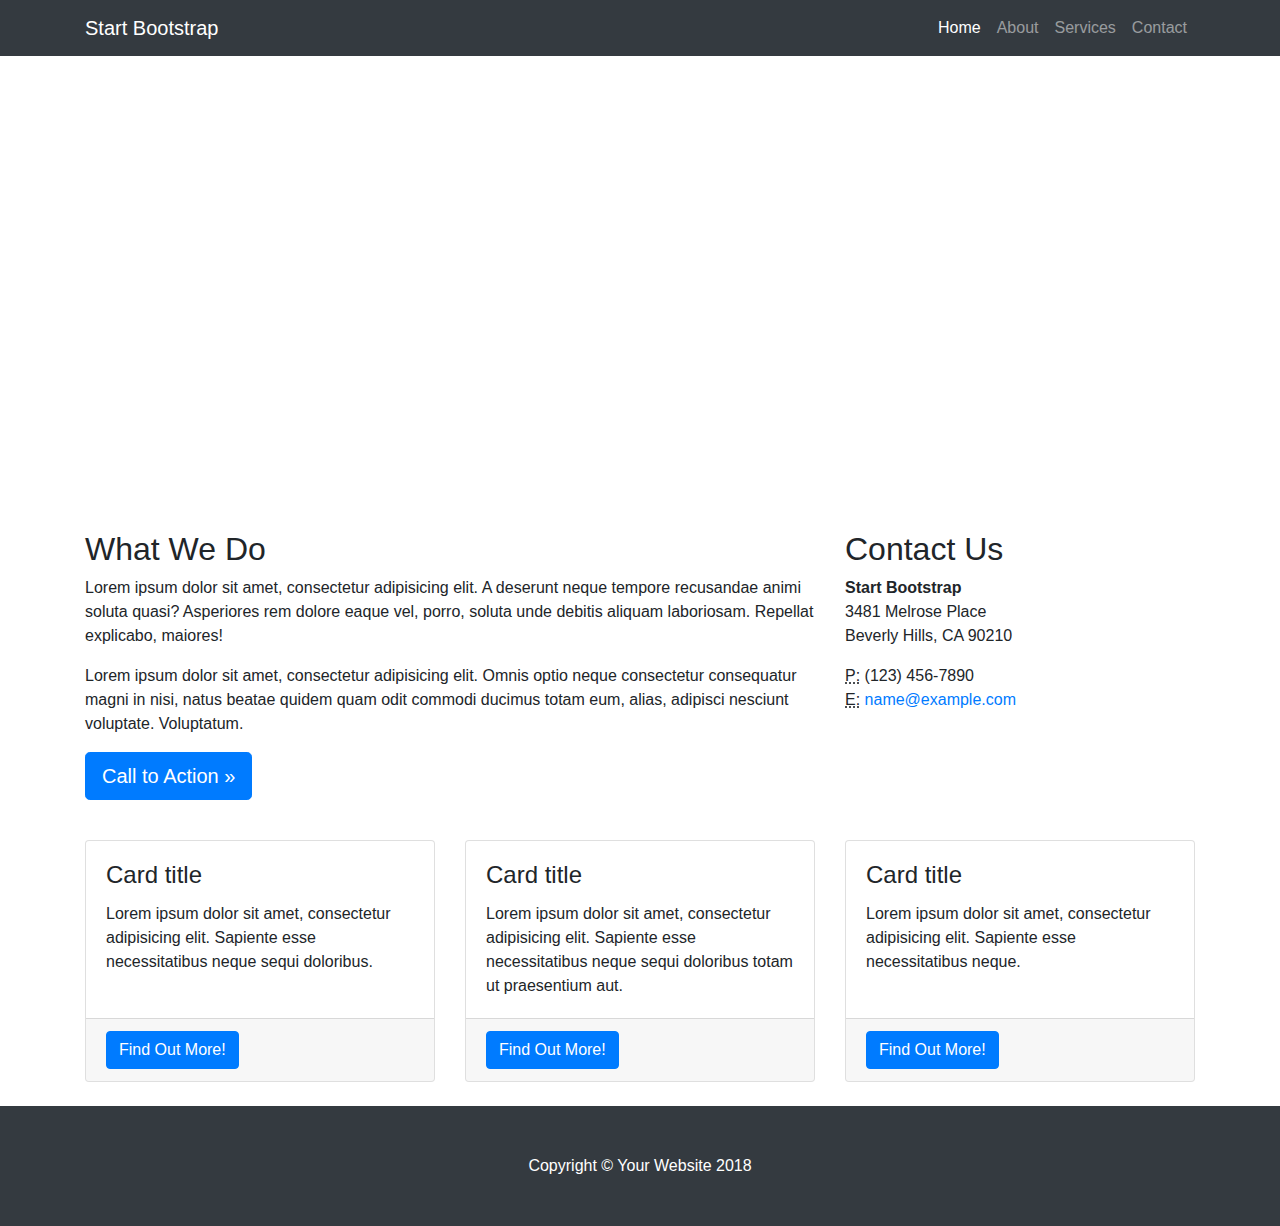
==== index.html @ 5710fcd1 "Init" ====
<!DOCTYPE html>
<html lang="en">

  <head>

    <meta charset="utf-8">
    <meta name="viewport" content="width=device-width, initial-scale=1, shrink-to-fit=no">
    <meta name="description" content="">
    <meta name="author" content="">

    <title>Business Frontpage - Start Bootstrap Template</title>

    <!-- Bootstrap core CSS -->
    <link href="vendor/bootstrap/css/bootstrap.min.css" rel="stylesheet">

    <!-- Custom styles for this template -->
    <link href="css/business-frontpage.css" rel="stylesheet">

  </head>

  <body>

    <!-- Navigation -->
    <nav class="navbar navbar-expand-lg navbar-dark bg-dark fixed-top">
      <div class="container">
        <a class="navbar-brand" href="#">Start Bootstrap</a>
        <button class="navbar-toggler" type="button" data-toggle="collapse" data-target="#navbarResponsive" aria-controls="navbarResponsive" aria-expanded="false" aria-label="Toggle navigation">
          <span class="navbar-toggler-icon"></span>
        </button>
        <div class="collapse navbar-collapse" id="navbarResponsive">
          <ul class="navbar-nav ml-auto">
            <li class="nav-item active">
              <a class="nav-link" href="#">Home
                <span class="sr-only">(current)</span>
              </a>
            </li>
            <li class="nav-item">
              <a class="nav-link" href="#">About</a>
            </li>
            <li class="nav-item">
              <a class="nav-link" href="#">Services</a>
            </li>
            <li class="nav-item">
              <a class="nav-link" href="#">Contact</a>
            </li>
          </ul>
        </div>
      </div>
    </nav>

    <!-- Header with Background Image -->
    <header class="business-header">
      <div class="container">
        <div class="row">
          <div class="col-lg-12">
            <h1 class="display-3 text-center text-white mt-4">Business Name or Tagline</h1>
          </div>
        </div>
      </div>
    </header>

    <!-- Page Content -->
    <div class="container">

      <div class="row">
        <div class="col-sm-8">
          <h2 class="mt-4">What We Do</h2>
          <p>Lorem ipsum dolor sit amet, consectetur adipisicing elit. A deserunt neque tempore recusandae animi soluta quasi? Asperiores rem dolore eaque vel, porro, soluta unde debitis aliquam laboriosam. Repellat explicabo, maiores!</p>
          <p>Lorem ipsum dolor sit amet, consectetur adipisicing elit. Omnis optio neque consectetur consequatur magni in nisi, natus beatae quidem quam odit commodi ducimus totam eum, alias, adipisci nesciunt voluptate. Voluptatum.</p>
          <p>
            <a class="btn btn-primary btn-lg" href="#">Call to Action &raquo;</a>
          </p>
        </div>
        <div class="col-sm-4">
          <h2 class="mt-4">Contact Us</h2>
          <address>
            <strong>Start Bootstrap</strong>
            <br>3481 Melrose Place
            <br>Beverly Hills, CA 90210
            <br>
          </address>
          <address>
            <abbr title="Phone">P:</abbr>
            (123) 456-7890
            <br>
            <abbr title="Email">E:</abbr>
            <a href="mailto:#">name@example.com</a>
          </address>
        </div>
      </div>
      <!-- /.row -->

      <div class="row">
        <div class="col-sm-4 my-4">
          <div class="card">
            <img class="card-img-top" src="http://placehold.it/300x200" alt="">
            <div class="card-body">
              <h4 class="card-title">Card title</h4>
              <p class="card-text">Lorem ipsum dolor sit amet, consectetur adipisicing elit. Sapiente esse necessitatibus neque sequi doloribus.</p>
            </div>
            <div class="card-footer">
              <a href="#" class="btn btn-primary">Find Out More!</a>
            </div>
          </div>
        </div>
        <div class="col-sm-4 my-4">
          <div class="card">
            <img class="card-img-top" src="http://placehold.it/300x200" alt="">
            <div class="card-body">
              <h4 class="card-title">Card title</h4>
              <p class="card-text">Lorem ipsum dolor sit amet, consectetur adipisicing elit. Sapiente esse necessitatibus neque sequi doloribus totam ut praesentium aut.</p>
            </div>
            <div class="card-footer">
              <a href="#" class="btn btn-primary">Find Out More!</a>
            </div>
          </div>
        </div>
        <div class="col-sm-4 my-4">
          <div class="card">
            <img class="card-img-top" src="http://placehold.it/300x200" alt="">
            <div class="card-body">
              <h4 class="card-title">Card title</h4>
              <p class="card-text">Lorem ipsum dolor sit amet, consectetur adipisicing elit. Sapiente esse necessitatibus neque.</p>
            </div>
            <div class="card-footer">
              <a href="#" class="btn btn-primary">Find Out More!</a>
            </div>
          </div>
        </div>

      </div>
      <!-- /.row -->

    </div>
    <!-- /.container -->

    <!-- Footer -->
    <footer class="py-5 bg-dark">
      <div class="container">
        <p class="m-0 text-center text-white">Copyright &copy; Your Website 2018</p>
      </div>
      <!-- /.container -->
    </footer>

    <!-- Bootstrap core JavaScript -->
    <script src="vendor/jquery/jquery.min.js"></script>
    <script src="vendor/bootstrap/js/bootstrap.bundle.min.js"></script>

  </body>

</html>
---- css/business-frontpage.css ----
/*!
 * Start Bootstrap - Busines Frontpage (https://startbootstrap.com/template-overviews/business-frontpage)
 * Copyright 2013-2017 Start Bootstrap
 * Licensed under MIT (https://github.com/BlackrockDigital/startbootstrap-business-frontpage/blob/master/LICENSE)
 */

body {
  padding-top: 54px;
}

@media (min-width: 992px) {
  body {
    padding-top: 56px;
  }
}

.business-header {
  height: 50vh;
  min-height: 300px;
  background: url('http://placehold.it/1920x400') center center no-repeat scroll;
  -webkit-background-size: cover;
  -moz-background-size: cover;
  background-size: cover;
  -o-background-size: cover;
}

.card {
  height: 100%;
}
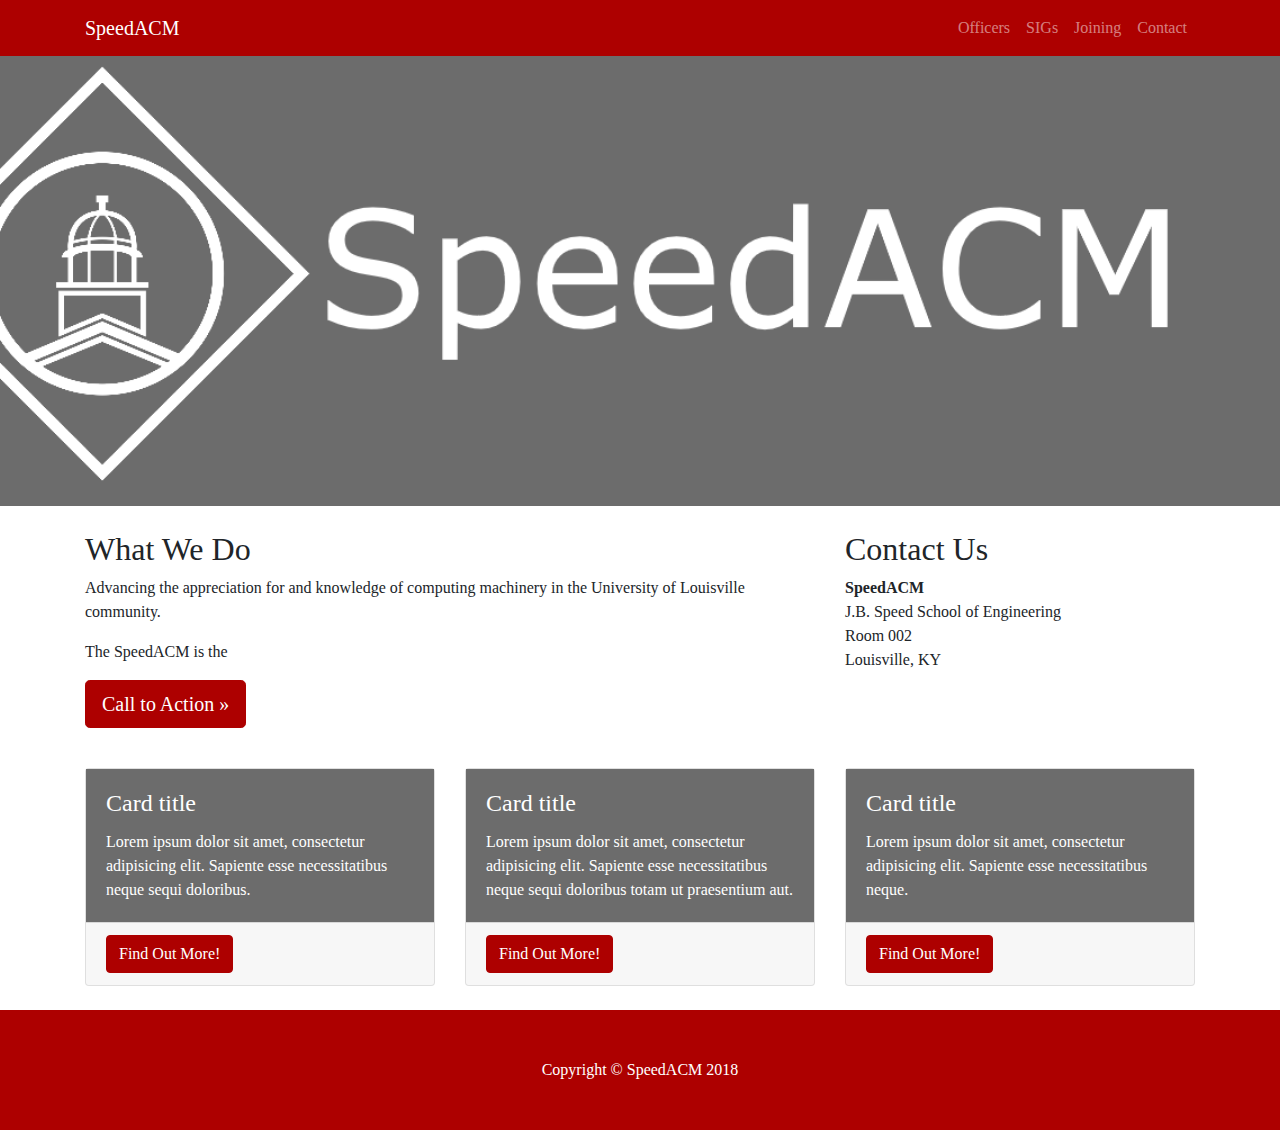
==== commit 14983f2c: "Css adjustment" ====
--- a/index.html
+++ b/index.html
@@ -8,13 +8,16 @@
     <meta name="description" content="">
     <meta name="author" content="">
 
-    <title>Business Frontpage - Start Bootstrap Template</title>
+    <title>SpeedACM</title>
 
     <!-- Bootstrap core CSS -->
     <link href="vendor/bootstrap/css/bootstrap.min.css" rel="stylesheet">
 
     <!-- Custom styles for this template -->
-    <link href="css/business-frontpage.css" rel="stylesheet">
+    <link href="css/home.css" rel="stylesheet">
+      
+    <!-- Header and Footer CSS -->
+    <link href="css/header-footer.css" rel="stylesheet">
 
   </head>
 
@@ -23,25 +26,23 @@
     <!-- Navigation -->
     <nav class="navbar navbar-expand-lg navbar-dark bg-dark fixed-top">
       <div class="container">
-        <a class="navbar-brand" href="#">Start Bootstrap</a>
+        <a class="navbar-brand" href="/index.html">SpeedACM</a>
         <button class="navbar-toggler" type="button" data-toggle="collapse" data-target="#navbarResponsive" aria-controls="navbarResponsive" aria-expanded="false" aria-label="Toggle navigation">
           <span class="navbar-toggler-icon"></span>
         </button>
         <div class="collapse navbar-collapse" id="navbarResponsive">
           <ul class="navbar-nav ml-auto">
-            <li class="nav-item active">
-              <a class="nav-link" href="#">Home
-                <span class="sr-only">(current)</span>
-              </a>
+            <li class="nav-item">
+              <a class="nav-link" href="officers.html">Officers</a>
             </li>
             <li class="nav-item">
-              <a class="nav-link" href="#">About</a>
+              <a class="nav-link" href="/SIG.html">SIGs</a>
             </li>
             <li class="nav-item">
-              <a class="nav-link" href="#">Services</a>
+              <a class="nav-link" href="/join.html">Joining</a>
             </li>
             <li class="nav-item">
-              <a class="nav-link" href="#">Contact</a>
+              <a class="nav-link" href="/contact.html">Contact</a>
             </li>
           </ul>
         </div>
@@ -53,7 +54,7 @@
       <div class="container">
         <div class="row">
           <div class="col-lg-12">
-            <h1 class="display-3 text-center text-white mt-4">Business Name or Tagline</h1>
+            <h1 class="display-3 text-center text-white mt-4"></h1>
           </div>
         </div>
       </div>
@@ -65,8 +66,8 @@
       <div class="row">
         <div class="col-sm-8">
           <h2 class="mt-4">What We Do</h2>
-          <p>Lorem ipsum dolor sit amet, consectetur adipisicing elit. A deserunt neque tempore recusandae animi soluta quasi? Asperiores rem dolore eaque vel, porro, soluta unde debitis aliquam laboriosam. Repellat explicabo, maiores!</p>
-          <p>Lorem ipsum dolor sit amet, consectetur adipisicing elit. Omnis optio neque consectetur consequatur magni in nisi, natus beatae quidem quam odit commodi ducimus totam eum, alias, adipisci nesciunt voluptate. Voluptatum.</p>
+          <p>Advancing the appreciation for and knowledge of computing machinery in the University of Louisville community.</p>
+          <p>The SpeedACM is the </p>
           <p>
             <a class="btn btn-primary btn-lg" href="#">Call to Action &raquo;</a>
           </p>
@@ -74,17 +75,11 @@
         <div class="col-sm-4">
           <h2 class="mt-4">Contact Us</h2>
           <address>
-            <strong>Start Bootstrap</strong>
-            <br>3481 Melrose Place
-            <br>Beverly Hills, CA 90210
+            <strong>SpeedACM</strong>
+            <br>J.B. Speed School of Engineering
+            <br>Room 002
+            <br>Louisville, KY 
             <br>
-          </address>
-          <address>
-            <abbr title="Phone">P:</abbr>
-            (123) 456-7890
-            <br>
-            <abbr title="Email">E:</abbr>
-            <a href="mailto:#">name@example.com</a>
           </address>
         </div>
       </div>
@@ -137,7 +132,7 @@
     <!-- Footer -->
     <footer class="py-5 bg-dark">
       <div class="container">
-        <p class="m-0 text-center text-white">Copyright &copy; Your Website 2018</p>
+        <p class="m-0 text-center text-white">Copyright &copy; SpeedACM 2018</p>
       </div>
       <!-- /.container -->
     </footer>
--- a/css/home.css
+++ b/css/home.css
@@ -0,0 +1,42 @@
+/*!
+ * Start Bootstrap - Busines Frontpage (https://startbootstrap.com/template-overviews/business-frontpage)
+ * Copyright 2013-2017 Start Bootstrap
+ * Licensed under MIT (https://github.com/BlackrockDigital/startbootstrap-business-frontpage/blob/master/LICENSE)
+ */
+
+body {
+  padding-top: 54px;
+  font-family: Verdana;
+}
+
+@media (min-width: 992px) {
+  body {
+    padding-top: 56px;
+  }
+}
+
+.business-header {
+  height: 50vh;
+  min-height: 300px;
+  background: url("/public/img/banner.png") center center no-repeat scroll;
+  -webkit-background-size: cover;
+  -moz-background-size: cover;
+  background-size: cover;
+  -o-background-size: cover;
+}
+
+.card {
+  height: 100%;
+}
+
+.card-body {
+    background-color: #6c6c6c;
+}
+
+.card p{
+    color: white;
+}
+
+.card h4{
+    color: white;
+}--- a/css/header-footer.css
+++ b/css/header-footer.css
@@ -0,0 +1,12 @@
+.bg-dark {
+    background-color: #AD0000!important;
+}
+
+.btn {
+    background-color: #AD0000;
+    border-color: #AD0000;
+}
+
+body {
+    font-family: Verdana;
+}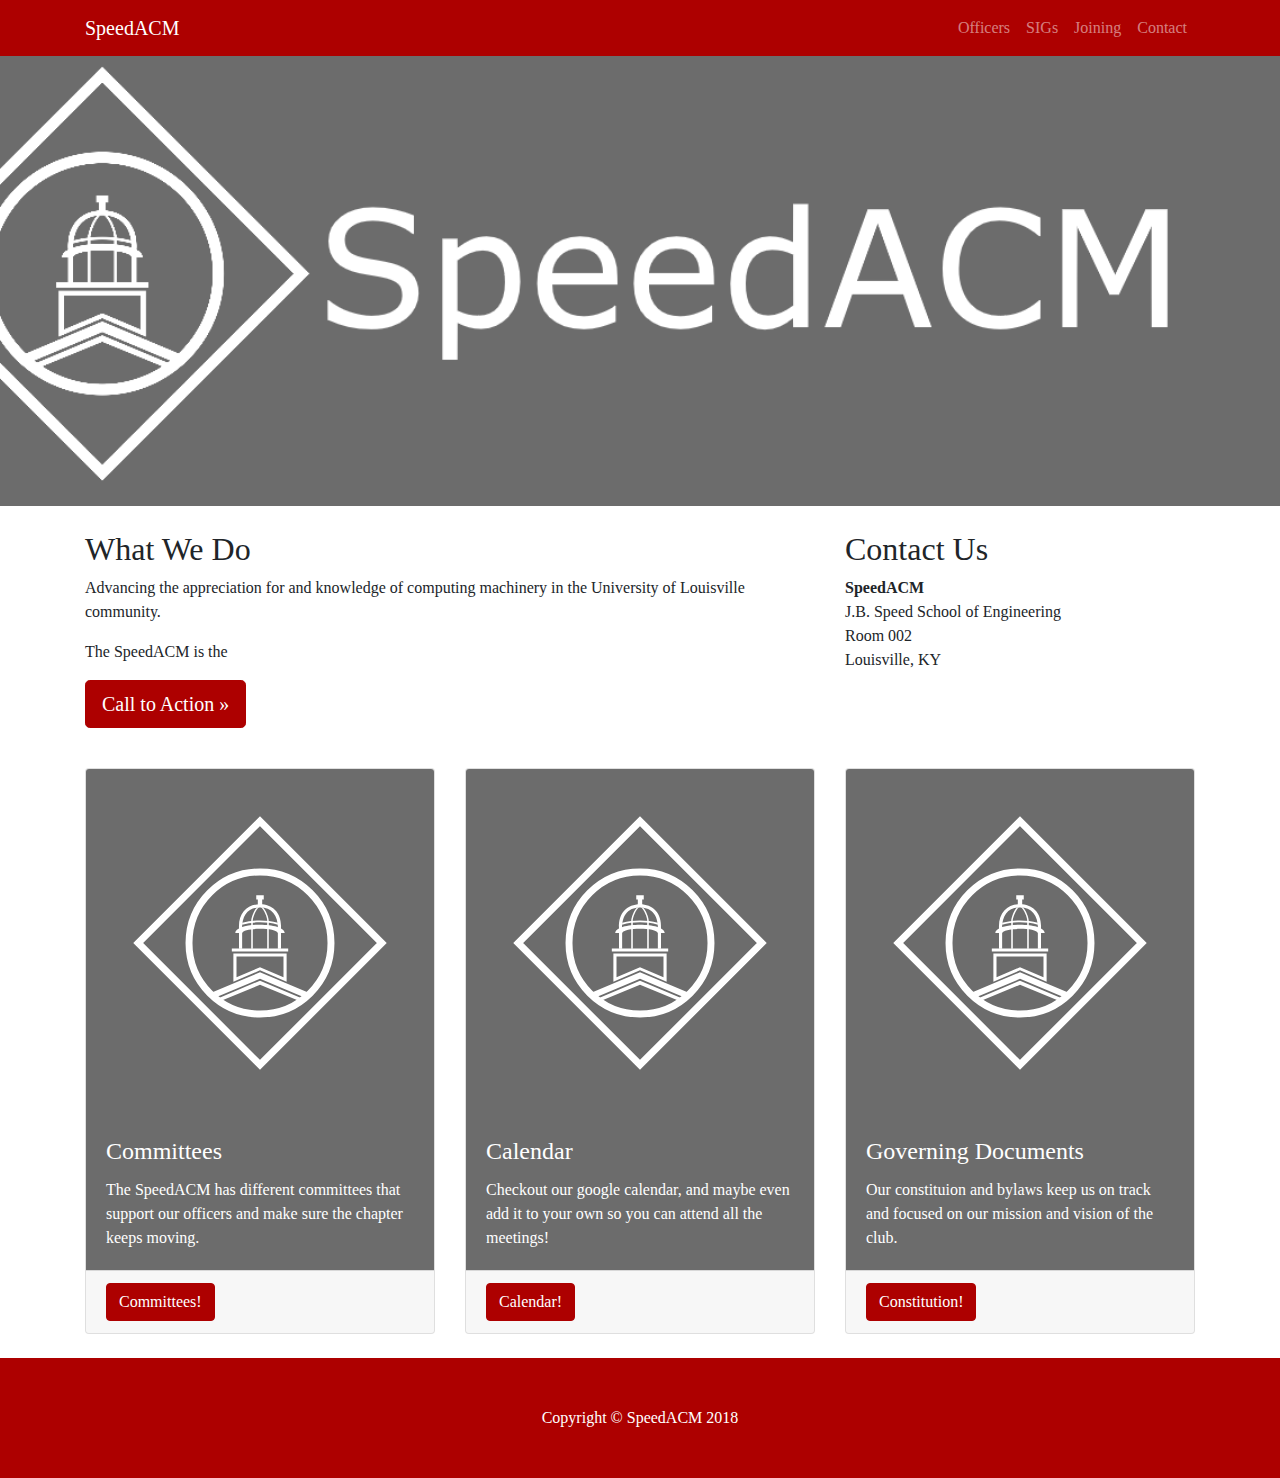
==== commit 1d87fd73: "Image updates" ====
--- a/index.html
+++ b/index.html
@@ -88,37 +88,37 @@
       <div class="row">
         <div class="col-sm-4 my-4">
           <div class="card">
-            <img class="card-img-top" src="http://placehold.it/300x200" alt="">
+            <img class="card-img-top" src="/public/img/v2%20plain.svg" alt="">
             <div class="card-body">
-              <h4 class="card-title">Card title</h4>
-              <p class="card-text">Lorem ipsum dolor sit amet, consectetur adipisicing elit. Sapiente esse necessitatibus neque sequi doloribus.</p>
+              <h4 class="card-title">Committees</h4>
+              <p class="card-text">The SpeedACM has different committees that support our officers and make sure the chapter keeps moving.</p>
             </div>
             <div class="card-footer">
-              <a href="#" class="btn btn-primary">Find Out More!</a>
+              <a href="#" class="btn btn-primary">Committees!</a>
             </div>
           </div>
         </div>
         <div class="col-sm-4 my-4">
           <div class="card">
-            <img class="card-img-top" src="http://placehold.it/300x200" alt="">
+            <img class="card-img-top" src="/public/img/v2%20plain.svg" alt="">
             <div class="card-body">
-              <h4 class="card-title">Card title</h4>
-              <p class="card-text">Lorem ipsum dolor sit amet, consectetur adipisicing elit. Sapiente esse necessitatibus neque sequi doloribus totam ut praesentium aut.</p>
+              <h4 class="card-title">Calendar</h4>
+              <p class="card-text">Checkout our google calendar, and maybe even add it to your own so you can attend all the meetings!</p>
             </div>
             <div class="card-footer">
-              <a href="#" class="btn btn-primary">Find Out More!</a>
+              <a href="#" class="btn btn-primary">Calendar!</a>
             </div>
           </div>
         </div>
         <div class="col-sm-4 my-4">
           <div class="card">
-            <img class="card-img-top" src="http://placehold.it/300x200" alt="">
+            <img class="card-img-top" src="/public/img/v2%20plain.svg" alt="">
             <div class="card-body">
-              <h4 class="card-title">Card title</h4>
-              <p class="card-text">Lorem ipsum dolor sit amet, consectetur adipisicing elit. Sapiente esse necessitatibus neque.</p>
+              <h4 class="card-title">Governing Documents</h4>
+              <p class="card-text">Our constituion and bylaws keep us on track and focused on our mission and vision of the club.</p>
             </div>
             <div class="card-footer">
-              <a href="#" class="btn btn-primary">Find Out More!</a>
+              <a href="#" class="btn btn-primary">Constitution!</a>
             </div>
           </div>
         </div>
--- a/css/home.css
+++ b/css/home.css
@@ -39,4 +39,10 @@
 
 .card h4{
     color: white;
+}
+
+.btn-primary:hover {
+    color: #fff;
+    background-color: #6c6c6c;
+    border-color: #6c6c6c;
 }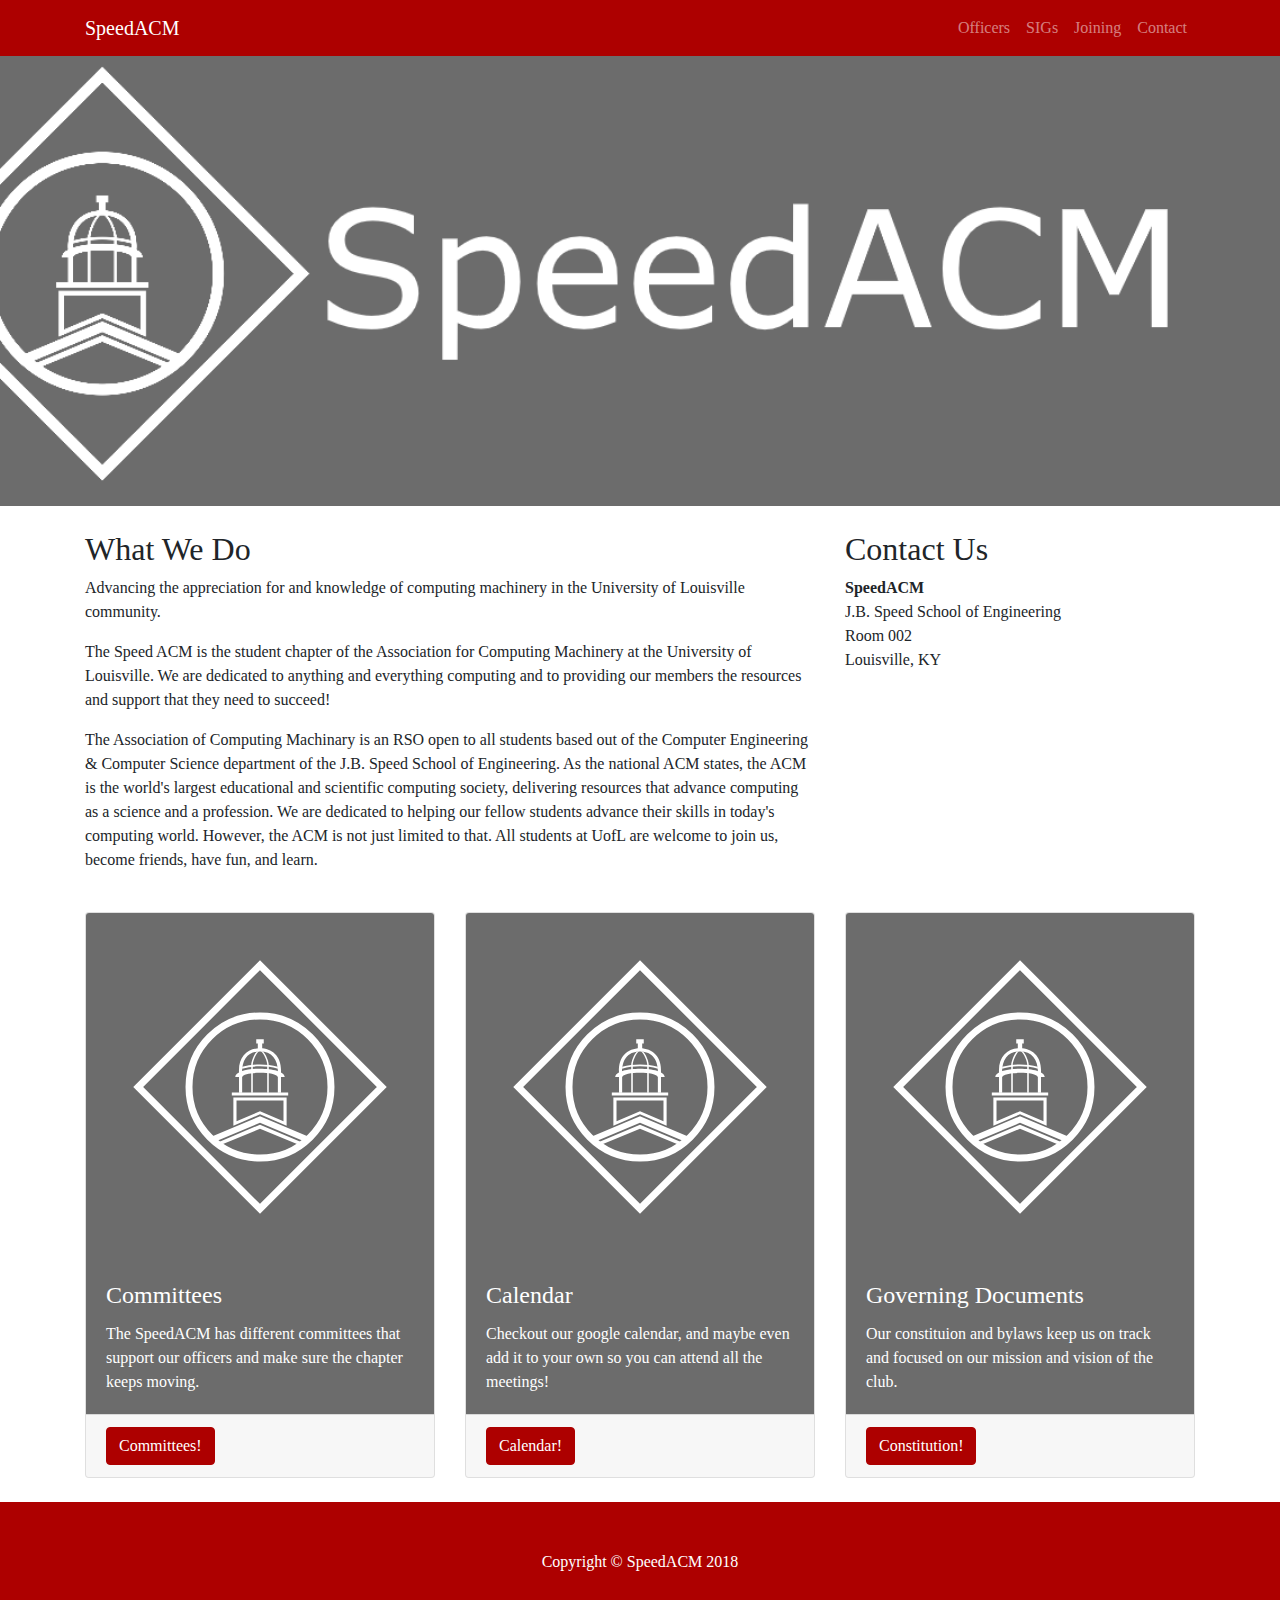
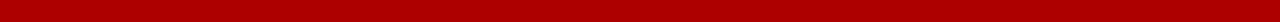
==== commit f7631ddc: "Changes" ====
--- a/index.html
+++ b/index.html
@@ -67,10 +67,11 @@
         <div class="col-sm-8">
           <h2 class="mt-4">What We Do</h2>
           <p>Advancing the appreciation for and knowledge of computing machinery in the University of Louisville community.</p>
-          <p>The SpeedACM is the </p>
-          <p>
+          <p>The Speed ACM is the student chapter of the Association for Computing Machinery at the University of Louisville. We are dedicated to anything and everything computing and to providing our members the resources and support that they need to succeed!</p>
+          <p>The Association of Computing Machinary is an RSO open to all students based out of the Computer Engineering & Computer Science department of the J.B. Speed School of Engineering. As the national ACM states, the ACM is the world's largest educational and scientific computing society, delivering resources that advance computing as a science and a profession. We are dedicated to helping our fellow students advance their skills in today's computing world. However, the ACM is not just limited to that. All students at UofL are welcome to join us, become friends, have fun, and learn.</p>
+          <!--<p>
             <a class="btn btn-primary btn-lg" href="#">Call to Action &raquo;</a>
-          </p>
+          </p>-->
         </div>
         <div class="col-sm-4">
           <h2 class="mt-4">Contact Us</h2>
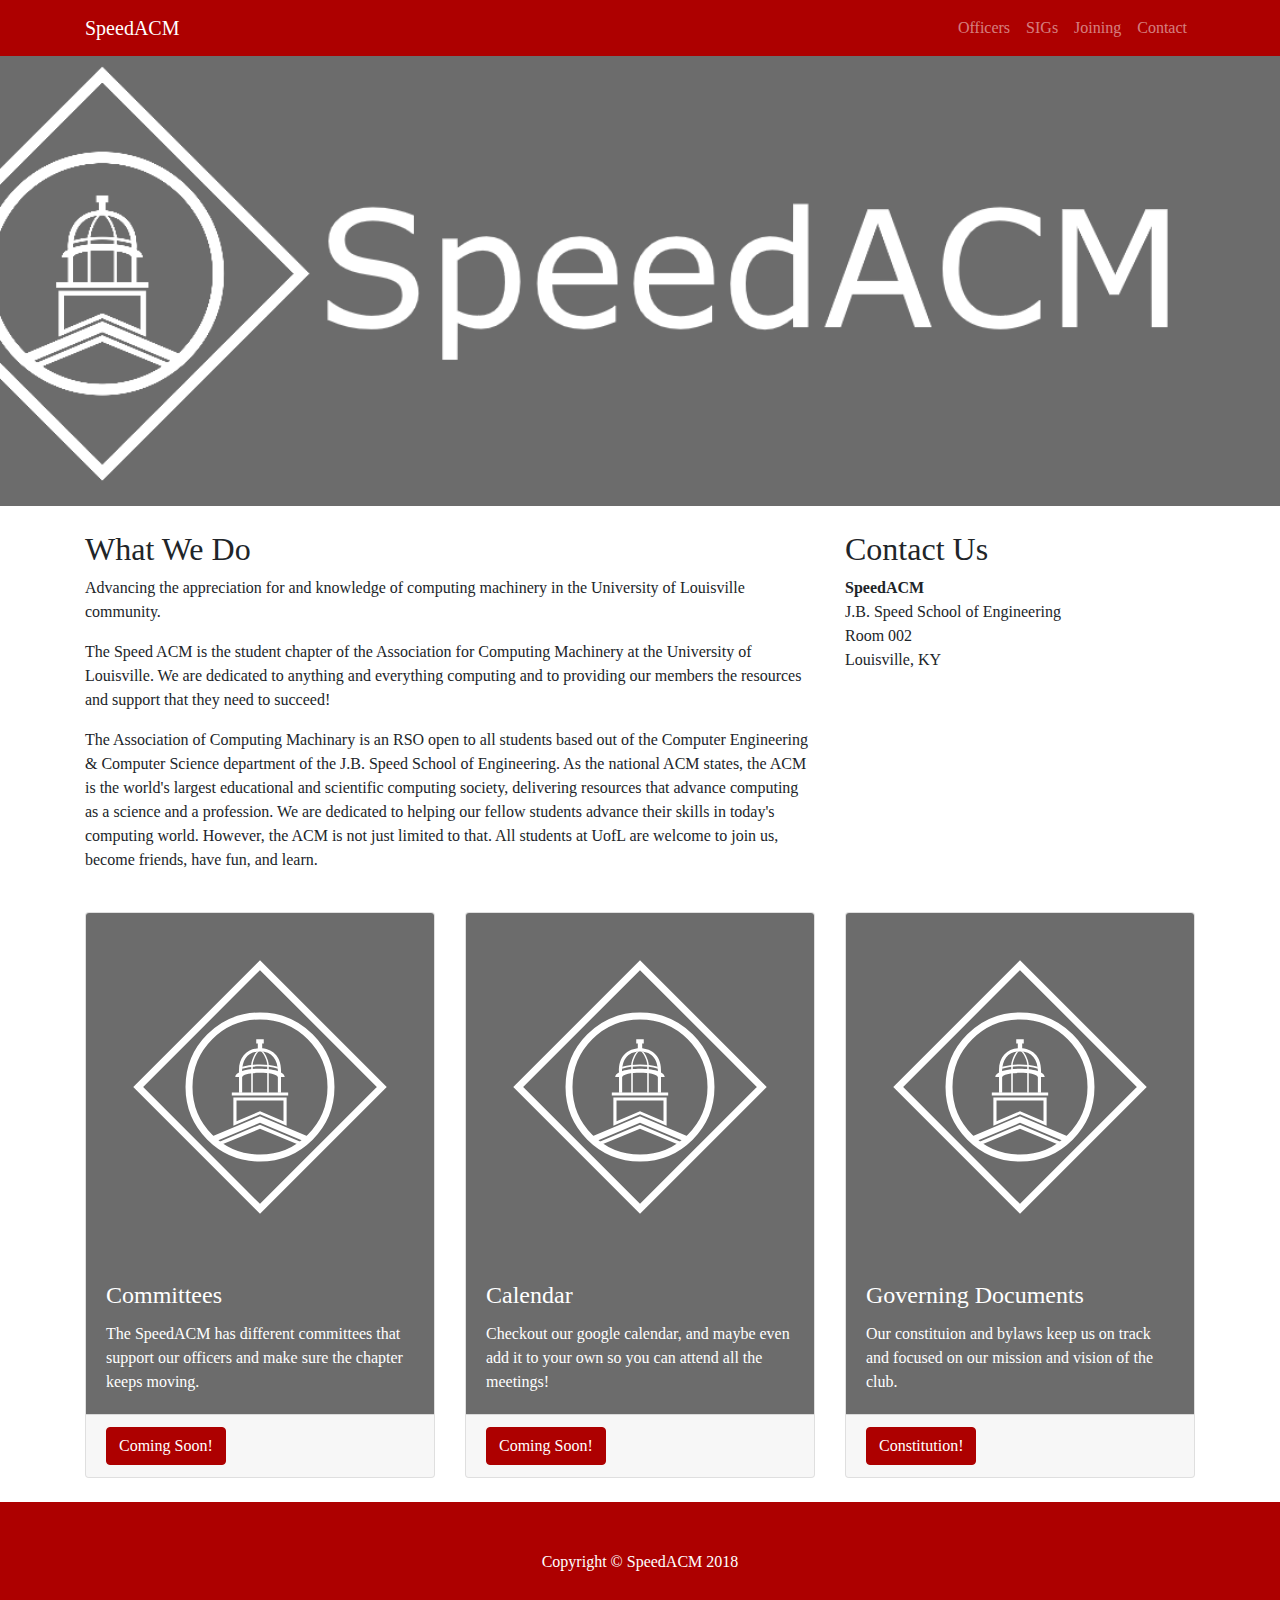
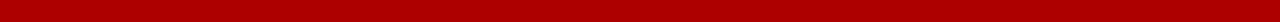
==== commit 24cc7fd4: "general updates" ====
--- a/index.html
+++ b/index.html
@@ -95,7 +95,7 @@
               <p class="card-text">The SpeedACM has different committees that support our officers and make sure the chapter keeps moving.</p>
             </div>
             <div class="card-footer">
-              <a href="#" class="btn btn-primary">Committees!</a>
+              <a href="#" class="btn btn-primary">Coming Soon!</a>
             </div>
           </div>
         </div>
@@ -107,7 +107,7 @@
               <p class="card-text">Checkout our google calendar, and maybe even add it to your own so you can attend all the meetings!</p>
             </div>
             <div class="card-footer">
-              <a href="#" class="btn btn-primary">Calendar!</a>
+              <a href="#" class="btn btn-primary">Coming Soon!</a>
             </div>
           </div>
         </div>
@@ -119,7 +119,7 @@
               <p class="card-text">Our constituion and bylaws keep us on track and focused on our mission and vision of the club.</p>
             </div>
             <div class="card-footer">
-              <a href="#" class="btn btn-primary">Constitution!</a>
+              <a href="constitution.html" class="btn btn-primary">Constitution!</a>
             </div>
           </div>
         </div>
